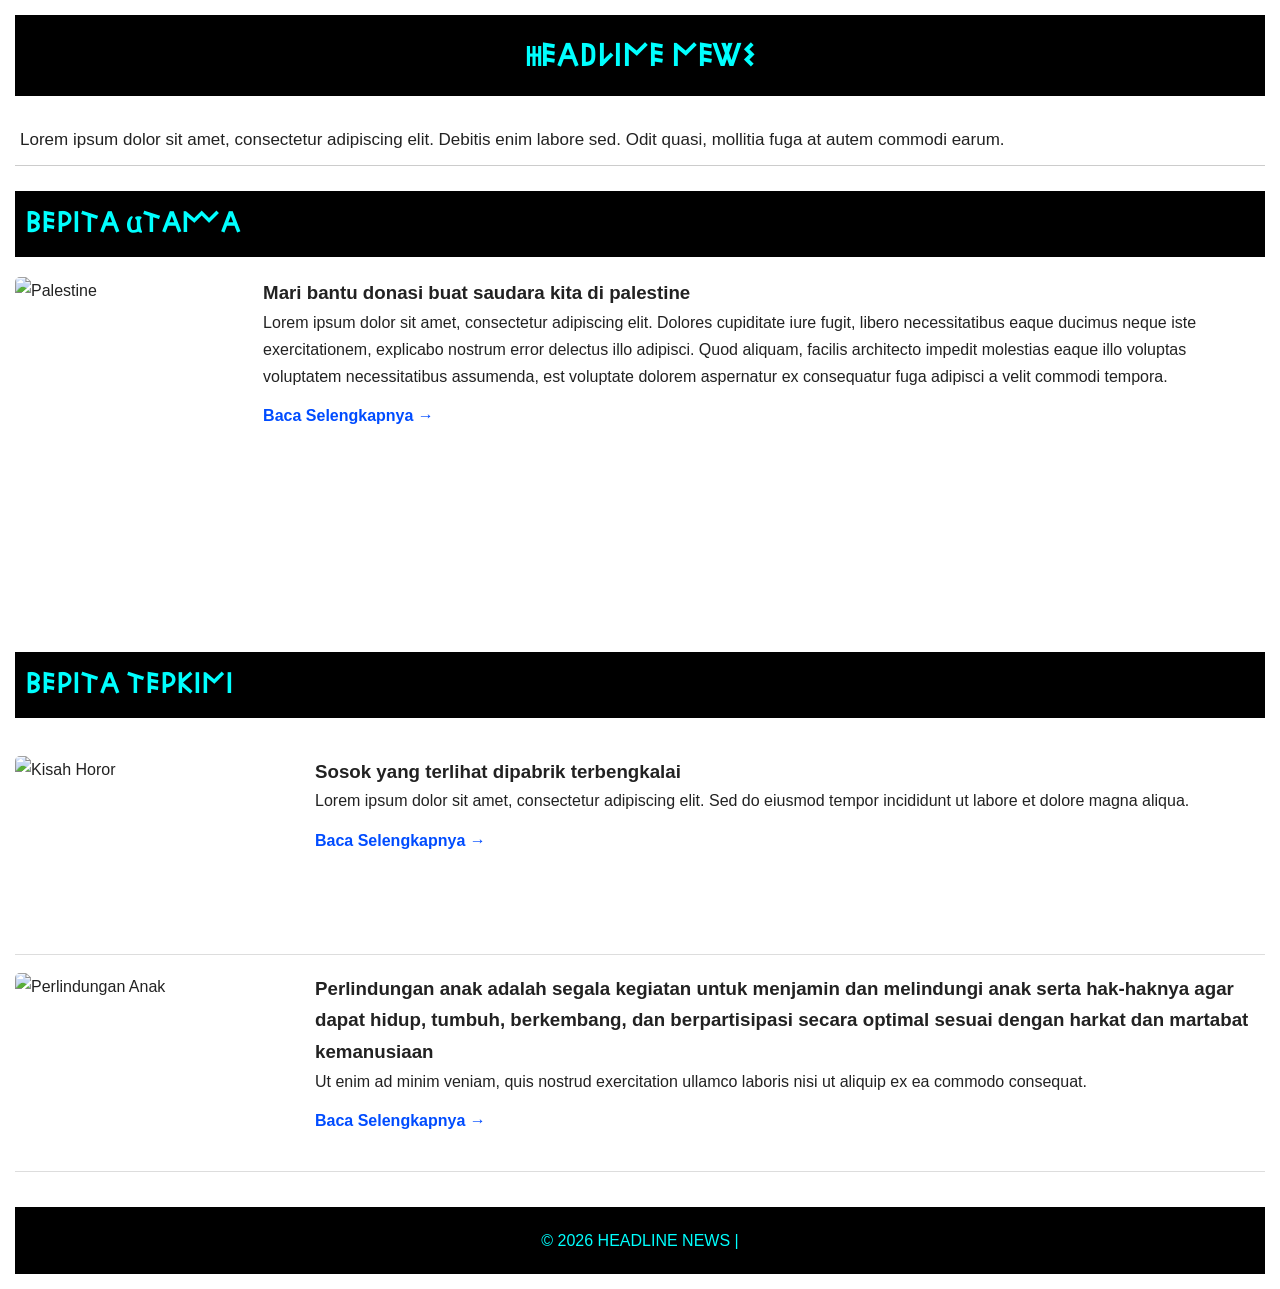
==== index.html @ a12e196f "Rename Index.html to index.html" ====
<!DOCTYPE html>
<html lang="id">
<head>
    <meta charset="UTF-8">
    <meta name="viewport" content="width=device-width, initial-scale=1.0">
    <title>PORTAL BERITA FAUZAN ABDILLAH</title>
    <link rel="stylesheet" href="style.css">
</head>
<body>

    <header class="headline">
        <h1>𐋅𐌄𐌀𐌃𐌋𐌉𐌍𐌄 𐌍𐌄Ꮤ𐌔</h1>
    </header>

    <p class="intro">
        Lorem ipsum dolor sit amet, consectetur adipiscing elit.
        Debitis enim labore sed. Odit quasi, mollitia fuga at
        autem commodi earum.
    </p>

    <main>
        <section class="main-news">
            <h2 class="section-title">𐌁𐌄𐌓𐌉𐌕𐌀 𐌵𐌕𐌀𐌌𐌀</h2>

            <div class="news-content">
                <!-- GAMBAR BERITA UTAMA -->
<img src="Gambar/Palestine.jpg" alt="Palestine">

                <div class="news-text">
                    <h3>Mari bantu donasi buat saudara kita di palestine</h3>

                    <p>
                        Lorem ipsum dolor sit amet, consectetur
                        adipiscing elit. Dolores cupiditate iure
                        fugit, libero necessitatibus eaque ducimus
                        neque iste exercitationem, explicabo nostrum
                        error delectus illo adipisci.

                        Quod aliquam, facilis architecto impedit
                        molestias eaque illo voluptas voluptatem
                        necessitatibus assumenda, est voluptate
                        dolorem aspernatur ex consequatur fuga
                        adipisci a velit commodi tempora.
                    </p>

                    <a href="Halaman2.html" class="read-more">
                        Baca Selengkapnya →
                    </a>
                </div>
            </div>
        </section>

        <section class="latest-news">
            <h2 class="section-title">𐌁𐌄𐌓𐌉𐌕𐌀 𐌕𐌄𐌓𐌊𐌉𐌍𐌉</h2>

            <article class="news-card">
             <!-- GAMBAR BERITA TERKINI 1 -->
<img src="Gambar/Kisah Horor.jpg" alt="Kisah Horor">
                <div class="card-text">
                    <h3>Sosok yang terlihat dipabrik terbengkalai</h3>
                    <p>
                        Lorem ipsum dolor sit amet, consectetur
                        adipiscing elit. Sed do eiusmod tempor
                        incididunt ut labore et dolore magna aliqua.
                    </p>
                    <a href="Halaman3.html" class="read-more">
                        Baca Selengkapnya →
                    </a>
                </div>
            </article>

            <article class="news-card">
              <!-- GAMBAR BERITA TERKINI 2 -->
<img src="Gambar/Perlindungan anak.jpg" alt="Perlindungan Anak">
                <div class="card-text">
                    <h3>Perlindungan anak adalah segala kegiatan untuk menjamin dan melindungi anak serta hak-haknya agar dapat hidup, tumbuh, berkembang, dan berpartisipasi secara optimal sesuai dengan harkat dan martabat kemanusiaan</h3>
                    <p>
                        Ut enim ad minim veniam, quis nostrud
                        exercitation ullamco laboris nisi ut aliquip
                        ex ea commodo consequat.
                    </p>
                    <a href="Halaman4.html" class="read-more">
                        Baca Selengkapnya →
                    </a>
                </div>
            </article>
        </section>
    </main>

    <footer class="footer">
        <p>© 2026 HEADLINE NEWS |</p>
    </footer>

</body>
</html>
---- style.css ----
/* PENGATURAN DASAR */
* {
    margin: 0;
    padding: 0;
    box-sizing: border-box;
}

body {
    font-family: Arial, sans-serif;
    background-color: #ffffff;
    color: #222222;
    line-height: 1.7;
    padding: 15px;
}

/* JUDUL UTAMA */
.headline {
    background-color: #000000;
    padding: 15px;
    margin-bottom: 20px;
}

.headline h1 {
    color: #00ffff;
    font-family: Georgia, serif;
    font-size: 30px;
    text-align: center;
}

/* PARAGRAF PEMBUKA */
.intro {
    font-size: 17px;
    margin-bottom: 25px;
    padding: 10px 5px;
    border-bottom: 1px solid #cccccc;
}

/* JUDUL SETIAP BAGIAN */
.section-title {
    background-color: #000000;
    color: #00ffff;
    font-family: Georgia, serif;
    font-size: 27px;
    padding: 10px;
    margin-bottom: 20px;
}

/* Halaman Pertama */
.main-news {
    margin-bottom: 35px;
}

.news-content {
    display: flex;
    align-items: flex-start;
    gap: 22px;
}

.news-content img {
    width: 50%;
    height: 340px;
    object-fit: cover;
    border-radius: 5px;
}

/* Gambar berita utama */
.news-content img {
    width: 50%;
    height: 340px;
    object-fit: cover;
    border-radius: 5px;
    display: block;
}

/* Gambar berita terbaru */
.news-card img {
    width: 100%;
    height: 250px;
    object-fit: cover;
    border-radius: 5px;
    display: block;
}

/* LINK BERITA */
.read-more {
    display: inline-block;
    margin-top: 12px;
    color: #004cff;
    font-weight: bold;
    text-decoration: none;
}

.read-more:hover {
    color: #e63946;
    text-decoration: underline;
}

/* BERITA TERBARU */
.latest-news {
    margin-bottom: 35px;
}

.news-card {
    display: flex;
    gap: 20px;
    padding: 18px 0;
    border-bottom: 1px solid #dddddd;
}

.news-card img {
    width: 280px;
    height: 180px;
    object-fit: cover;
    border-radius: 5px;
}

.card-text {
    flex: 1;
}

/* FOOTER */
.footer {
    background-color: #000000;
    color: #00ffff;
    text-align: center;
    padding: 20px;
    margin-top: 30px;
}

/* UKURAN LAYAR HP */
@media (max-width: 700px) {
    body {
        padding: 10px;
    }

    .headline h1 {
        font-size: 24px;
    }

    .section-title {
        font-size: 22px;
    }

    .news-content {
        flex-direction: column;
    }

    .news-content img {
        width: 100%;
        height: 250px;
    }

    .news-card {
        flex-direction: column;
    }

    .news-card img {
        width: 100%;
        height: 220px;
    }

    .news-text h3,
    .card-text h3 {
        font-size: 20px;
    }
}
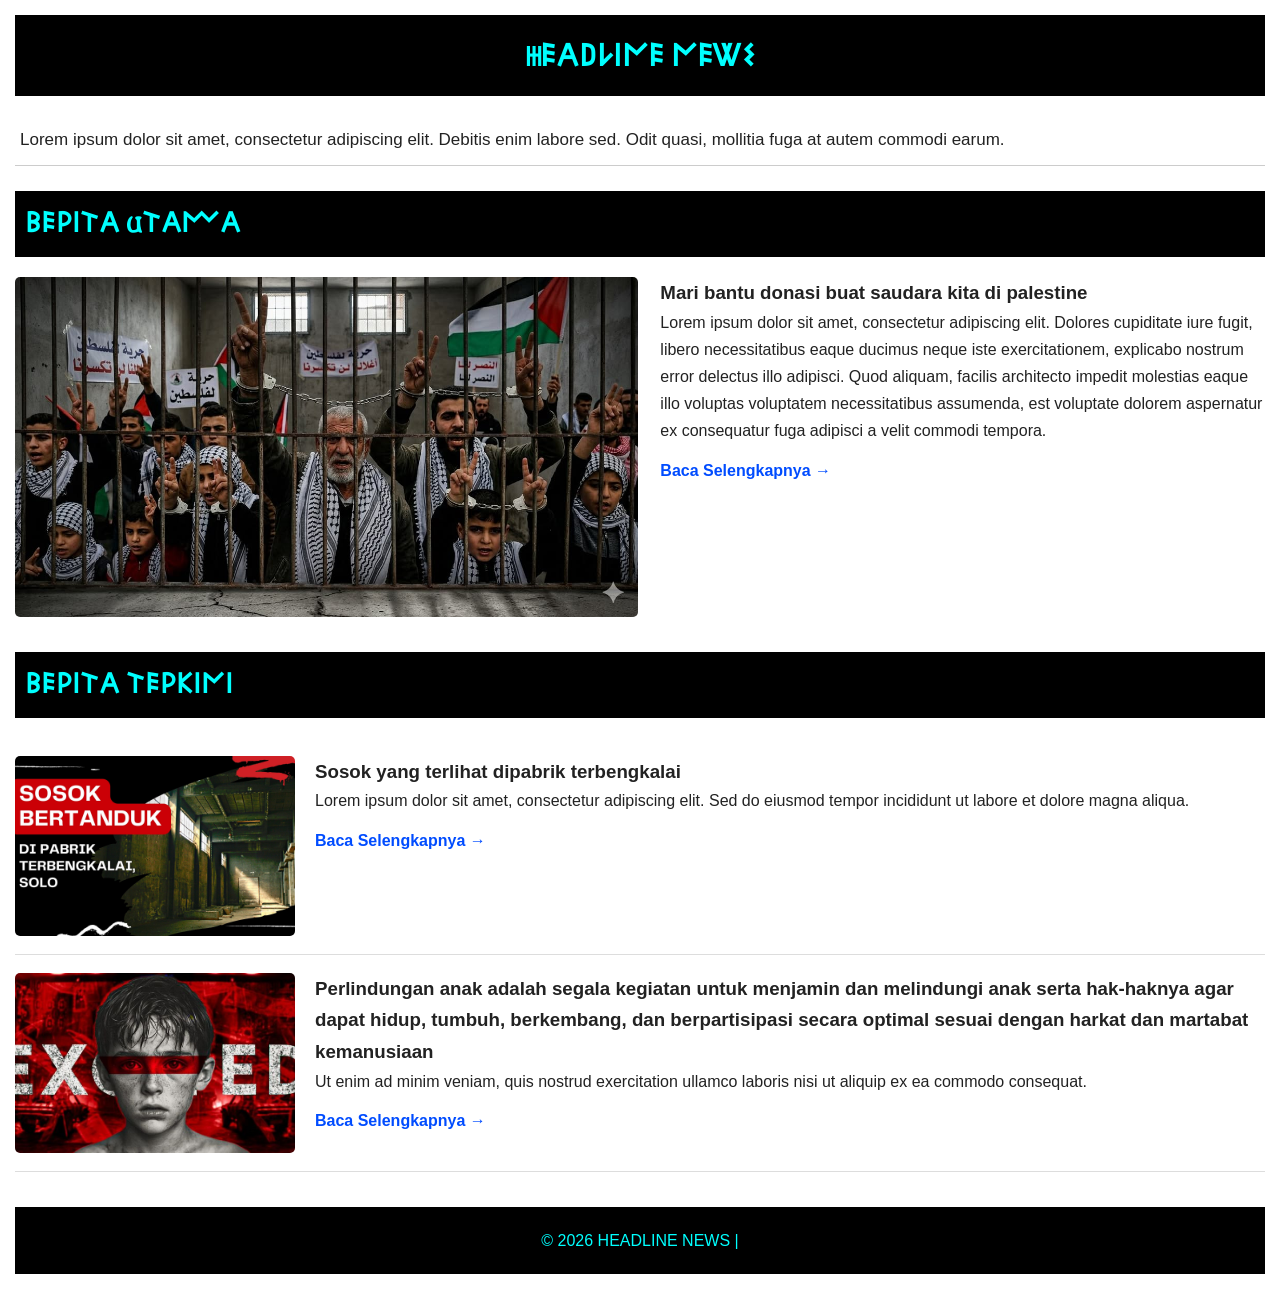
==== commit 33cd8ed2: "Add files via upload" ====
--- a/index.html
+++ b/index.html
@@ -23,8 +23,7 @@
             <h2 class="section-title">𐌁𐌄𐌓𐌉𐌕𐌀 𐌵𐌕𐌀𐌌𐌀</h2>
 
             <div class="news-content">
-                <!-- GAMBAR BERITA UTAMA -->
-<img src="Gambar/Palestine.jpg" alt="Palestine">
+               <img src="Palestine.jpg" alt="Palestine">
 
                 <div class="news-text">
                     <h3>Mari bantu donasi buat saudara kita di palestine</h3>
@@ -54,8 +53,7 @@
             <h2 class="section-title">𐌁𐌄𐌓𐌉𐌕𐌀 𐌕𐌄𐌓𐌊𐌉𐌍𐌉</h2>
 
             <article class="news-card">
-             <!-- GAMBAR BERITA TERKINI 1 -->
-<img src="Gambar/Kisah Horor.jpg" alt="Kisah Horor">
+             <img src="Kisah Horor.jpg" alt="Kisah Horor">
                 <div class="card-text">
                     <h3>Sosok yang terlihat dipabrik terbengkalai</h3>
                     <p>
@@ -70,8 +68,7 @@
             </article>
 
             <article class="news-card">
-              <!-- GAMBAR BERITA TERKINI 2 -->
-<img src="Gambar/Perlindungan anak.jpg" alt="Perlindungan Anak">
+             <img src="Perlindungan anak.jpg" alt="Perlindungan Anak">
                 <div class="card-text">
                     <h3>Perlindungan anak adalah segala kegiatan untuk menjamin dan melindungi anak serta hak-haknya agar dapat hidup, tumbuh, berkembang, dan berpartisipasi secara optimal sesuai dengan harkat dan martabat kemanusiaan</h3>
                     <p>
